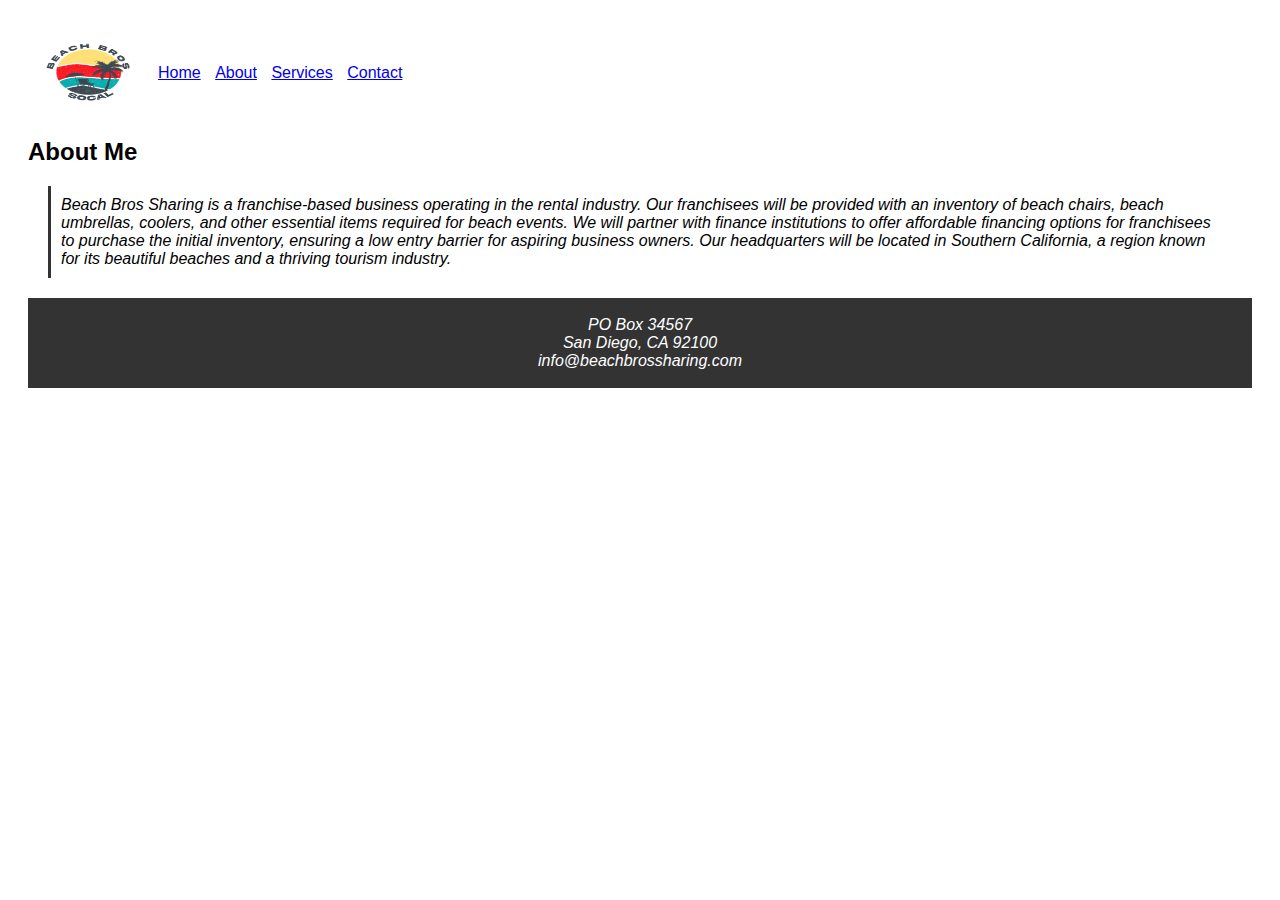
==== index.html @ 9f331d27 "Initial files" ====
<!DOCTYPE html>
<html>
  <head>
    <title>Home Page</title>
    <link rel="stylesheet" href="styles.css" />
  </head>
  <body>
    <header>
      <nav class="nav-container">
        <img
          id="logo-img"
          src="images/logo_03.jpg"
          alt="Header Image"
          href="/"
        />
        <ul>
          <li><a href="index.html">Home</a></li>
          <li><a href="about.html">About</a></li>
          <li><a href="services.html">Services</a></li>
          <li><a href="contact.html">Contact</a></li>
        </ul>
      </nav>
    </header>
    <main>
      <section id="main-content">
        <h2>About Me</h2>
        <blockquote>
          Beach Bros Sharing is a franchise-based business operating in the
          rental industry. Our franchisees will be provided with an inventory of
          beach chairs, beach umbrellas, coolers, and other essential items
          required for beach events. We will partner with finance institutions
          to offer affordable financing options for franchisees to purchase the
          initial inventory, ensuring a low entry barrier for aspiring business
          owners. Our headquarters will be located in Southern California, a
          region known for its beautiful beaches and a thriving tourism
          industry.
        </blockquote>
      </section>
    </main>
    <footer class="footer">
      <br />
      <address>
        PO Box 34567<br />
        San Diego, CA 92100<br />
        info@beachbrossharing.com
      </address>
      <br />
    </footer>
  </body>
</html>
---- styles.css ----
body {
  font-family: Arial, sans-serif;
  font-size: 16px;
  padding: 20px;
}

header {
  background-color: white;
  color: #fff;
  padding: 10px;
}

nav ul {
  list-style-type: none;
  margin: 0;
  padding: 0;
}

nav ul li {
  display: inline-block;
  margin-right: 10px;
}

nav ul li a {
  color: rgb(72,81,90)
  text-decoration: none;
}

nav ul li a:hover {
  text-decoration: underline;
}

main {
  margin-top: 20px;
}

footer {
  background-color: #333;
  color: #fff;
  text-align: center;
  margin: 0;
  padding: 0;
  width: 100%;
}

#logo-img {
  width: 100px;
  height: 70px;
  display: block;
  margin-right: 20px;
}

.nav-container {
  display: flex;
  align-items: center;
}

.gallery {
  display: flex;
  flex-wrap: wrap;
  justify-content: center;
  margin: 20px;
}

.gallery img {
  width: 200px;
  height: 200px;
  object-fit: cover;
  margin: 10px;
  border: 1px solid #ddd;
  border-radius: 4px;
}

blockquote {
  margin: 20px;
  padding: 10px;
  border-left: 3px solid #333;
  font-style: italic;
}

.service-container {
  display: flex;
  flex-wrap: wrap;
  justify-content: center;
  margin: 20px;
}

#service {
  width: 300px;
  /* width: 300px;
  height: 300px;
  margin: 10px; */
  /* border: 1px solid #ddd;
  border-radius: 4px;
  text-align: center;
  display: flex;
  flex-direction: column;
  justify-content: center; */

}

#about_us {
  /* width: 300px;
  height: 300px;
  margin: 10px;
  border: 1px solid #ddd;
  border-radius: 4px;
  text-align: center;
  display: flex;
  flex-direction: column;
  justify-content: center; */
}
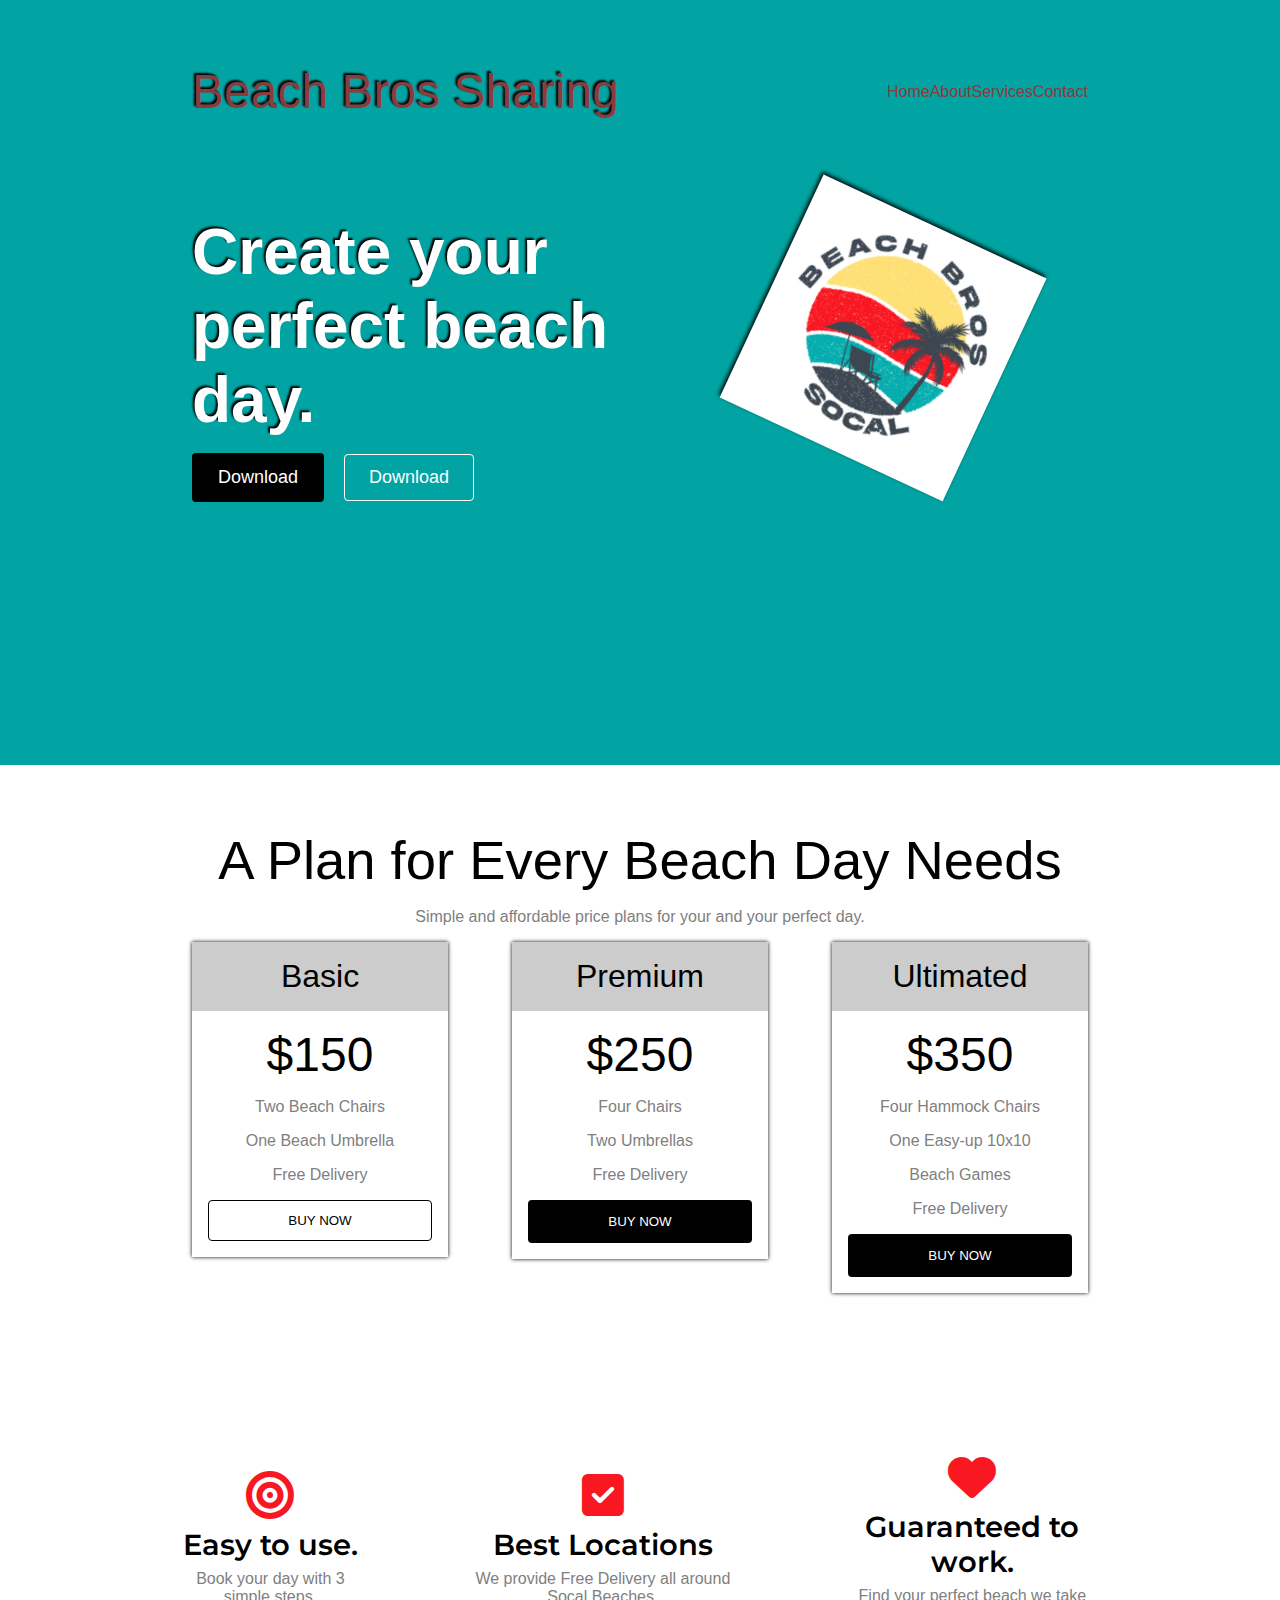
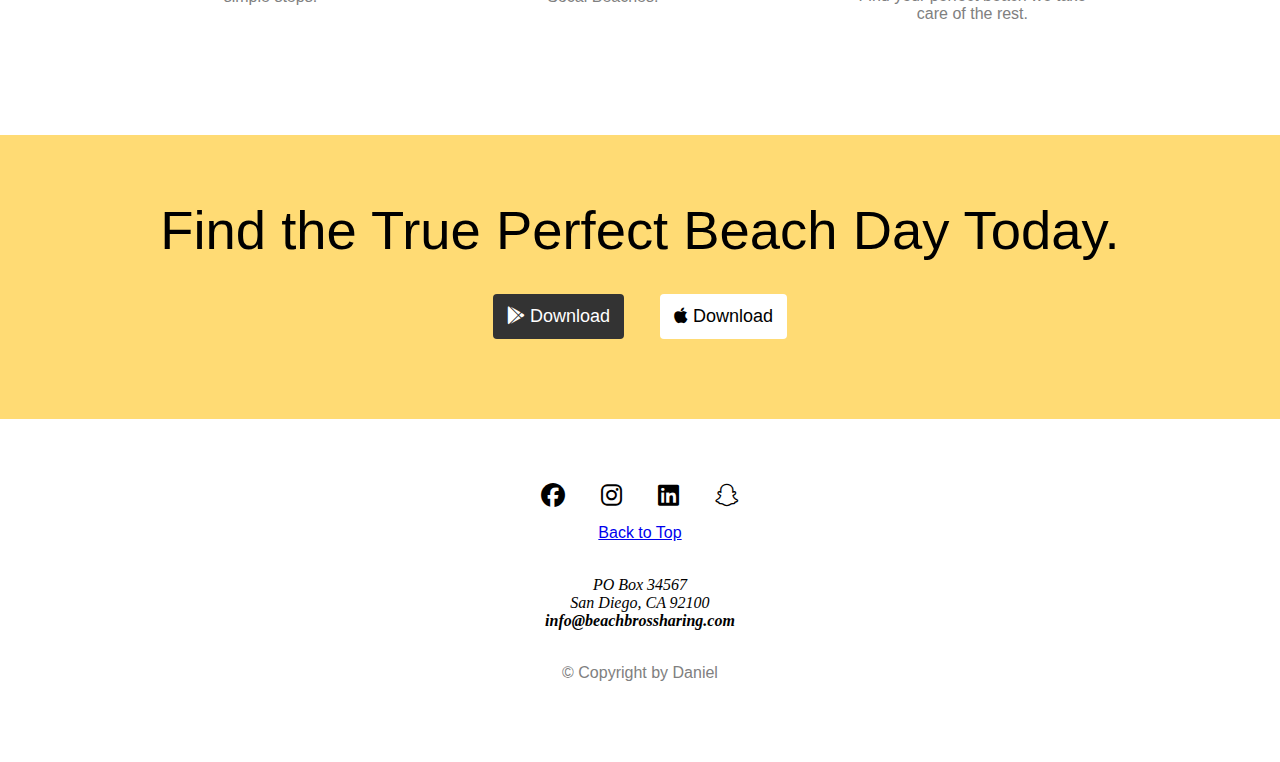
==== commit ec854f79: "new bros page" ====
--- a/index.html
+++ b/index.html
@@ -1,50 +1,192 @@
 <!DOCTYPE html>
-<html>
+<html lang="en">
   <head>
-    <title>Home Page</title>
+    <meta charset="UTF-8" />
+    <link
+      rel="stylesheet"
+      href="https://cdnjs.cloudflare.com/ajax/libs/font-awesome/6.4.2/css/all.min.css"
+    />
     <link rel="stylesheet" href="styles.css" />
+    <title>Beach Bros Sharing</title>
   </head>
   <body>
-    <header>
-      <nav class="nav-container">
-        <img
-          id="logo-img"
-          src="images/logo_03.jpg"
-          alt="Header Image"
-          href="/"
-        />
+    <!-- main / header section -->
+
+    <div id="header">
+      <!-- navigation bar -->
+
+      <div class="nav">
+        <a class="logo" href="">Beach Bros Sharing</a>
         <ul>
           <li><a href="index.html">Home</a></li>
           <li><a href="about.html">About</a></li>
           <li><a href="services.html">Services</a></li>
           <li><a href="contact.html">Contact</a></li>
         </ul>
-      </nav>
-    </header>
-    <main>
-      <section id="main-content">
-        <h2>About Me</h2>
-        <blockquote>
-          Beach Bros Sharing is a franchise-based business operating in the
-          rental industry. Our franchisees will be provided with an inventory of
-          beach chairs, beach umbrellas, coolers, and other essential items
-          required for beach events. We will partner with finance institutions
-          to offer affordable financing options for franchisees to purchase the
-          initial inventory, ensuring a low entry barrier for aspiring business
-          owners. Our headquarters will be located in Southern California, a
-          region known for its beautiful beaches and a thriving tourism
-          industry.
-        </blockquote>
-      </section>
-    </main>
-    <footer class="footer">
+      </div>
+
+      <!-- main section -->
+
+      <div id="main" class="">
+        <div class="content-bx">
+          <h1>Create your perfect beach day.</h1>
+          <button class="cta-btn">Download</button>
+          <button class="cta-btn-alt">Download</button>
+        </div>
+        <div class="img-bx">
+          <img src="./images/new_logo3.jpg" alt="socal_logo" />
+        </div>
+      </div>
+    </div>
+
+    <!-- pricing section -->
+
+    <div id="pricing_section" class="container">
+      <h2 class="level-2">A Plan for Every Beach Day Needs</h2>
+      <p>Simple and affordable price plans for your and your perfect day.</p>
+      <div class="row">
+        <div class="card">
+          <div class="card-header">
+            <h3>Basic</h3>
+          </div>
+          <div class="card-body">
+            <h3>$150</h3>
+            <p>Two Beach Chairs</p>
+            <p>One Beach Umbrella</p>
+            <p>Free Delivery</p>
+            <button class="btn-pricing">BUY NOW</button>
+          </div>
+        </div>
+        <div class="card">
+          <div class="card-header">
+            <h3>Premium</h3>
+          </div>
+          <div class="card-body">
+            <h3>$250</h3>
+            <p>Four Chairs</p>
+            <p>Two Umbrellas</p>
+            <p>Free Delivery</p>
+            <button class="btn-alt-pricing">BUY NOW</button>
+          </div>
+        </div>
+        <div class="card">
+          <div class="card-header">
+            <h3>Ultimated</h3>
+          </div>
+          <div class="card-body">
+            <h3>$350</h3>
+            <p>Four Hammock Chairs</p>
+            <p>One Easy-up 10x10</p>
+            <p>Beach Games</p>
+            <p>Free Delivery</p>
+            <button class="btn-alt-pricing">BUY NOW</button>
+          </div>
+        </div>
+      </div>
+    </div>
+
+    <!-- features section -->
+
+    <div id="features" class="container">
+      <div class="feature">
+        <i class="fa-solid fa-bullseye"></i>
+        <h3 class="level-3">Easy to use.</h3>
+        <p>Book your day with 3 simple steps.</p>
+      </div>
+      <div class="feature">
+        <i class="fa-solid fa-square-check"></i>
+        <h3 class="level-3">Best Locations</h3>
+        <p>We provide Free Delivery all around Socal Beaches.</p>
+      </div>
+      <div class="feature">
+        <i class="fa-solid fa-heart"></i>
+        <h3 class="level-3">Guaranteed to work.</h3>
+        <p>Find your perfect beach we take care of the rest.</p>
+      </div>
+    </div>
+    <div id="banner" class="container">
+      <h2 class="level-2">Find the True Perfect Beach Day Today.</h2>
+      <button type="button" class="btn">
+        <i class="fa-brands fa-google-play"></i> Download
+      </button>
+      <button type="button" class="btn-alt">
+        <i class="fa-brands fa-apple"></i> Download
+      </button>
+    </div>
+
+    <!-- footer -->
+
+    <div id="footer" class="container">
+      <a href=""><i class="fa-brands fa-facebook"></i></a>
+      <a href=""><i class="fa-brands fa-instagram"></i></a>
+      <a href=""><i class="fa-brands fa-linkedin"></i></a>
+      <a href=""><i class="fa-brands fa-snapchat"></i></a>
+      <p><a href="#" class="back-to-top">Back to Top</a></p>
       <br />
       <address>
         PO Box 34567<br />
         San Diego, CA 92100<br />
-        info@beachbrossharing.com
+        <strong>info@beachbrossharing.com</strong>
       </address>
       <br />
-    </footer>
+      <p>&copy Copyright by Daniel</p>
+    </div>
+    <!-- <blockquote>
+            Beach Bros good Sharing is a for-profit franchise business focused
+            on helping individuals start their own rental business, specializing
+            in beach event equipment in Southern California. We aim to provide
+            aspiring entrepreneurs with the necessary resources, financing
+            options, and support system to successfully operate their own beach
+            rental franchise. By offering a wide range of beach equipment and
+            generating leads for our franchise owners, we aim to capture the
+            growing demand for beach events in the region.
+          </blockquote>
+        </section>
+        <section id="services">
+          <div class="service-container">
+            <div class="service">
+              <h3>Locations</h3>
+              <p>
+                We provide rental equipment for professional beach operators.
+                Our equipment focuses on professional beach equipment, ranging
+                from snorkeling equipment to kayaking equipment. Our equipment
+                is sold to
+              </p>
+              <div class="gallery">
+                <div class="gallery img"></div>
+                <img src="images/logo_01.jpg" alt="Image 1" />
+                <img src="images/logo_02.jpg" alt="Image 2" />
+                <img src="images/new_logo3.jpg" alt="Image 3" />
+              </div>
+              <section>
+                <h2>Mission</h2>
+                <p>
+                  Our mission is to create a haven of relaxation and enjoyment
+                  for beach lovers. We aim to exceed our customers' expectations
+                  by delivering exceptional beach rental properties, outstanding
+                  service, and personalized attention to detail. We are
+                  committed to ensuring that each guest leaves with incredible
+                  memories and a desire to return.
+                </p>
+              </section>
+              <section>
+                <h2>Vision</h2>
+                <p>
+                  Our vision is to be recognized as the leading provider of
+                  beach rentals, known for our commitment to excellence and
+                  unparalleled guest experiences. We strive to continuously
+                  expand our offerings, innovate our services, and foster strong
+                  relationships with our guests. We envision being the go-to
+                  choice for anyone seeking an extraordinary beach vacation.
+                </p>
+              </section>
+            </div>
+          </div>
+        </section>
+      </main>
+      <footer class="footer">
+        
+      </footer>
+    </div> -->
   </body>
 </html>
--- a/styles.css
+++ b/styles.css
@@ -1,112 +1,286 @@
-body {
-  font-family: Arial, sans-serif;
-  font-size: 16px;
-  padding: 20px;
-}
-
-header {
-  background-color: white;
-  color: #fff;
-  padding: 10px;
-}
-
-nav ul {
-  list-style-type: none;
+@import url("https://fonts.googleapis.com/css2?family=Montserrat:wght@100;200;300;400;500;600;700;800;900&family=Ubuntu:wght@300;400;500;700&display=swap");
+
+* {
   margin: 0;
   padding: 0;
 }
 
-nav ul li {
-  display: inline-block;
-  margin-right: 10px;
-}
-
-nav ul li a {
-  color: rgb(72,81,90)
+h1,
+h2,
+h3,
+h4,
+h5,
+h6 {
+  font-family: Montserrat;
+}
+p {
+  color: grey;
+  margin-bottom: 1rem;
+  font-family: Arial, Helvetica, sans-serif;
+}
+
+.cta-btn {
+  margin: 1rem 1rem 1rem 0;
+  color: #fff;
+  font-size: 18px;
+  padding: 12px 24px;
+  border-radius: 4px;
+  border-color: transparent;
+  background-color: #000;
+}
+.cta-btn-alt {
+  color: #fff;
+  font-size: 18px;
+  padding: 12px 24px;
+  border-radius: 4px;
+  border: 1px solid #fff;
+  background-color: transparent;
+}
+
+/* navbar all pages */
+.nav {
+  display: flex;
+  /* manage the vertical space */
+  align-items: center;
+  /* manage the horizontal space */
+  justify-content: space-between;
+  padding: 4rem 12rem 0;
+}
+.nav a {
+  font-family: Arial, Helvetica, sans-serif;
+  color: #8a3b3b;
   text-decoration: none;
 }
-
-nav ul li a:hover {
-  text-decoration: underline;
-}
-
-main {
-  margin-top: 20px;
-}
-
-footer {
+.nav .nav-link {
+  font-size: 1.2rem;
+  margin: 0 0 0 2rem;
+}
+.nav .logo {
+  text-shadow: -2px -2px 2px #000;
+  font-size: 3rem;
+}
+.nav ul {
+  list-style-type: none;
+  display: flex;
+}
+
+.nav ul .nav-link:hover {
+  transition: 0.3s;
+  text-shadow: -1px -1px 1px #000;
+  transition: 0.3s ease-in-out;
+}
+
+/* footer css all pages */
+#footer i {
+  font-size: 1.5rem;
+  margin: 0 1rem;
+  color: #000;
+}
+
+#footer p {
+  margin-top: 1rem;
+}
+
+/* index page css */
+
+#header {
+  /* give the header a fixed height */
+
+  /* viewport heights */
+  height: 85vh;
+  /* background-color: #ffdb74; */
+  background-color: #01a4a2;
+  overflow: hidden;
+}
+
+#main {
+  color: #fff;
+  display: flex;
+  padding: 6rem 12rem;
+}
+
+#main .content-bx h1 {
+  font-size: 4rem;
+  text-shadow: -2px -2px 2px #000;
+  font-family: Arial;
+}
+
+#main .content-bx {
+  width: 50%;
+}
+#main .img-bx {
+  width: 50%;
+}
+
+#main .img-bx img {
+  width: 55%;
+  position: relative;
+  left: 120px;
+  filter: drop-shadow(-2px -2px 2px #000);
+  /* rotate the image */
+  transform: rotate(25deg);
+}
+#main:hover img {
+  transition: 0.3s ease-in-out;
+  transform: rotate(385deg);
+}
+
+#main-content {
+  display: flex;
+  justify-content: space-between;
+  align-items: center;
+}
+
+/* pricing section */
+
+#pricing_section .row {
+  margin-top: 1rem;
+  display: flex;
+  justify-content: space-evenly;
+  align-items: baseline;
+}
+
+#pricing_section .row .card {
+  width: 25%;
+  /* border:1px solid #ccc; */
+  box-shadow: 0 0 4px 0 #000;
+}
+
+#pricing_section .row .card .card-header {
+  background-color: #ccc;
+  padding: 1rem;
+}
+#pricing_section .row .card .card-body {
+  padding: 1rem;
+}
+#pricing_section .row .card .card-header h3 {
+  font-size: 2rem;
+  font-family: Arial, Helvetica, sans-serif;
+  font-weight: 400;
+}
+
+#pricing_section .row .card .card-body h3 {
+  font-size: 3rem;
+  font-family: Arial, Helvetica, sans-serif;
+  font-weight: 400;
+}
+
+#pricing_section .row .card .card-body p {
+  margin: 1rem 0;
+}
+
+#pricing_section .row .card .card-body .btn-pricing {
+  border: 1px solid #000;
+  padding: 12px 14px;
+  border-radius: 4px;
+  width: 100%;
+  background-color: transparent;
+}
+#pricing_section .row .card .card-body .btn-alt-pricing {
+  border-color: transparent;
+  color: #fff;
+  padding: 12px 14px;
+  border-radius: 4px;
+  width: 100%;
+  background-color: black;
+}
+
+.level-4 {
+  font-size: 3.4rem;
+  margin-bottom: 1rem;
+  font-family: Arial, Helvetica, sans-serif;
+  font-weight: 500;
+}
+
+.level-2 {
+  font-size: 3.4rem;
+  margin-bottom: 1rem;
+  font-family: Arial, Helvetica, sans-serif;
+  font-weight: 500;
+}
+
+.level-3 {
+  margin-bottom: 0.5rem;
+  font-size: 1.8rem;
+  font-weight: 600;
+}
+
+.btn {
   background-color: #333;
-  color: #fff;
+  padding: 10px 12px;
+  border-radius: 4px;
+  color: white;
+  font-family: Arial, Helvetica, sans-serif;
+  font-size: 18px;
+  border-color: transparent;
+  margin: 1rem;
+}
+
+.btn-alt {
+  background-color: white;
+  padding: 10px 12px;
+  border-radius: 4px;
+  color: black;
+  font-family: Arial, Helvetica, sans-serif;
+  font-size: 18px;
+  border-color: transparent;
+  margin: 1rem;
+}
+.container {
   text-align: center;
-  margin: 0;
-  padding: 0;
-  width: 100%;
-}
-
-#logo-img {
-  width: 100px;
-  height: 70px;
-  display: block;
-  margin-right: 20px;
-}
-
-.nav-container {
-  display: flex;
-  align-items: center;
-}
-
-.gallery {
-  display: flex;
-  flex-wrap: wrap;
-  justify-content: center;
-  margin: 20px;
-}
-
-.gallery img {
-  width: 200px;
-  height: 200px;
-  object-fit: cover;
-  margin: 10px;
-  border: 1px solid #ddd;
-  border-radius: 4px;
-}
-
-blockquote {
-  margin: 20px;
-  padding: 10px;
-  border-left: 3px solid #333;
-  font-style: italic;
-}
-
-.service-container {
-  display: flex;
-  flex-wrap: wrap;
-  justify-content: center;
-  margin: 20px;
-}
-
-#service {
-  width: 300px;
-  /* width: 300px;
-  height: 300px;
-  margin: 10px; */
-  /* border: 1px solid #ddd;
-  border-radius: 4px;
-  text-align: center;
-  display: flex;
-  flex-direction: column;
-  justify-content: center; */
-
-}
-
-#about_us {
-  /* width: 300px;
-  height: 300px;
-  margin: 10px;
-  border: 1px solid #ddd;
-  border-radius: 4px;
-  text-align: center;
-  display: flex;
-  flex-direction: column;
-  justify-content: center; */
-}+  padding: 4rem 8rem;
+}
+/* page index */
+#banner {
+  background-color: #ffdb74;
+}
+
+.feature {
+  padding: 2rem 3rem;
+}
+
+#features {
+  display: flex;
+  align-items: center;
+}
+
+#features i {
+  font-size: 3rem;
+  color: #f91722;
+  margin-bottom: 0.5rem;
+}
+
+/* about page css */
+.img-fluid {
+  padding-left: 4rem;
+  width: 25%;
+}
+
+#about {
+  /* padding: 4rem 8rem; */
+  background-color: white;
+  display: flex;
+  padding: 6rem 12rem;
+}
+
+#about .img-bx img {
+  transform: rotate(360deg);
+}
+
+#about:hover img {
+  transition: 0.3s ease-in-out;
+  transform: rotate(360deg);
+}
+
+#main .about-content {
+  display: flex;
+  justify-content: space-between;
+  align-items: center;
+  font-size: 2rem;
+  font-family: Arial;
+}
+
+/* contact page bootstrap form */
+.form-floating mb-3 {
+  width: 50%;
+}
